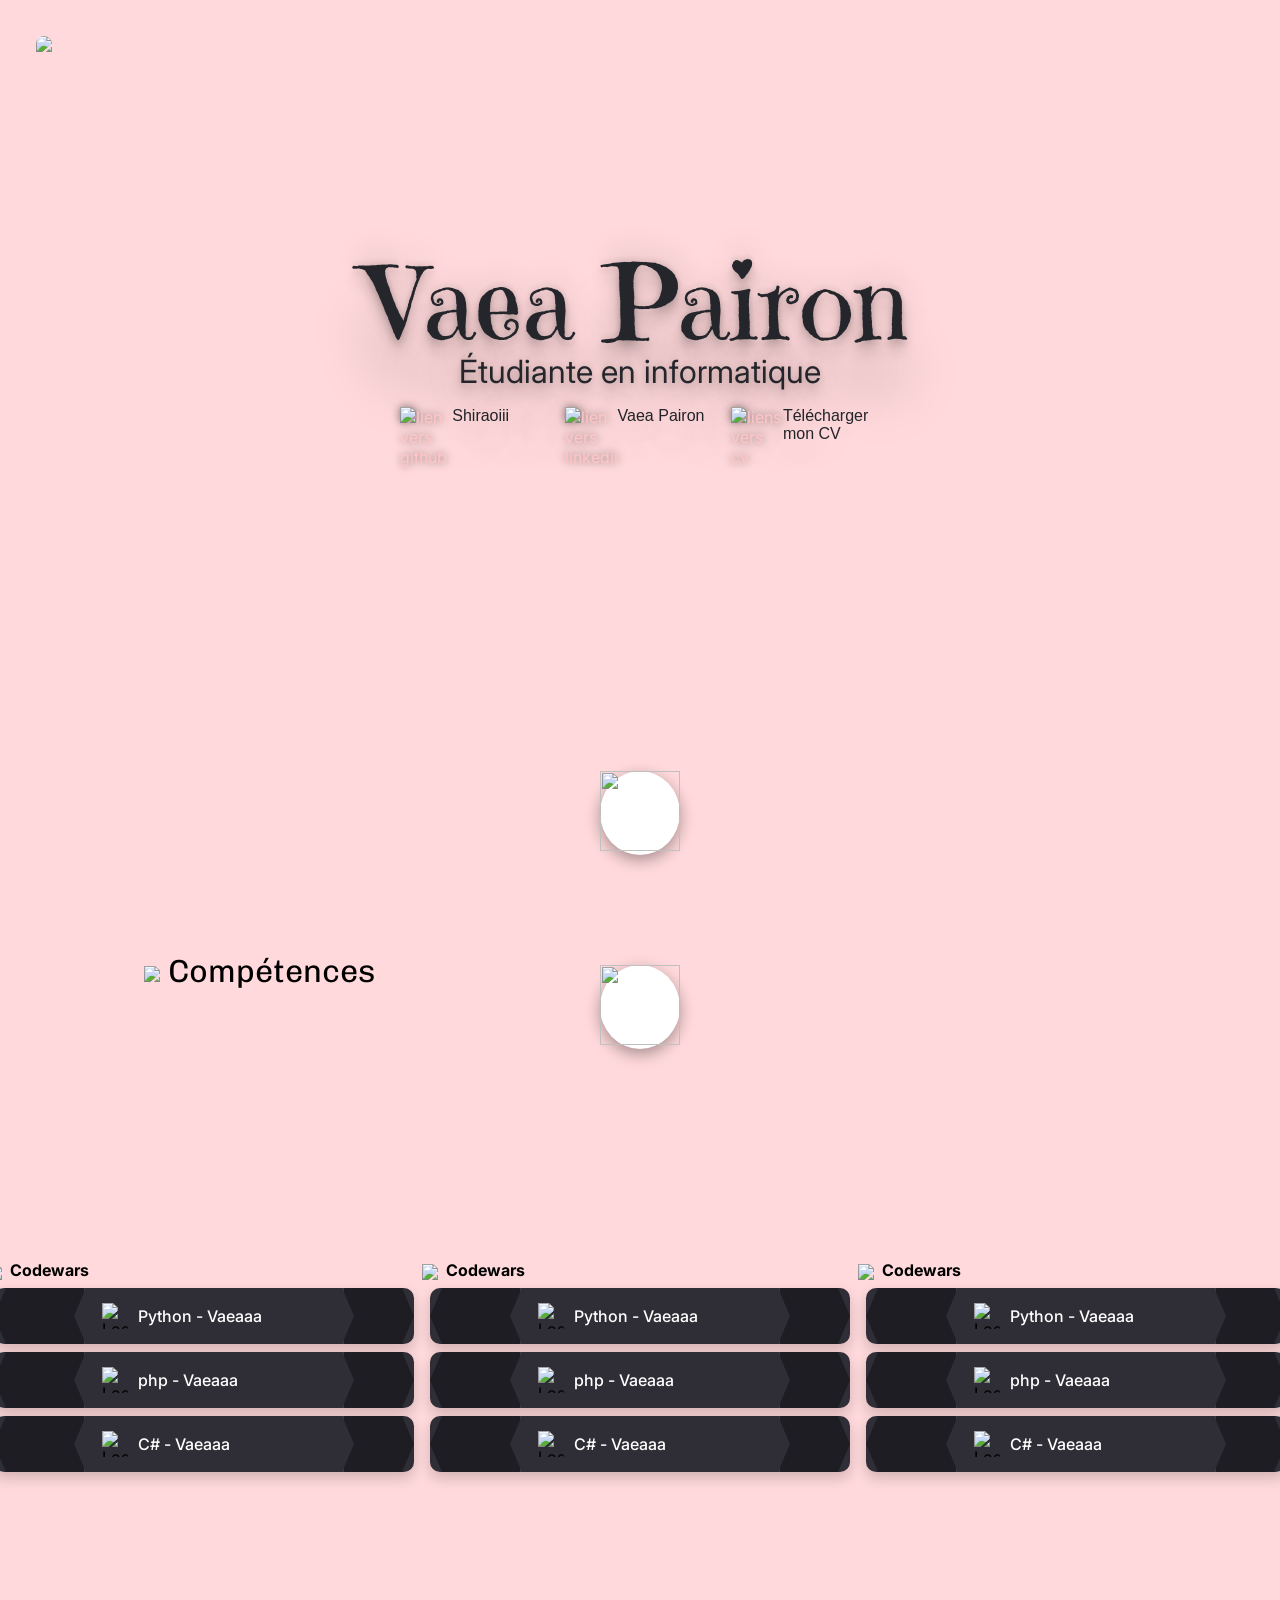
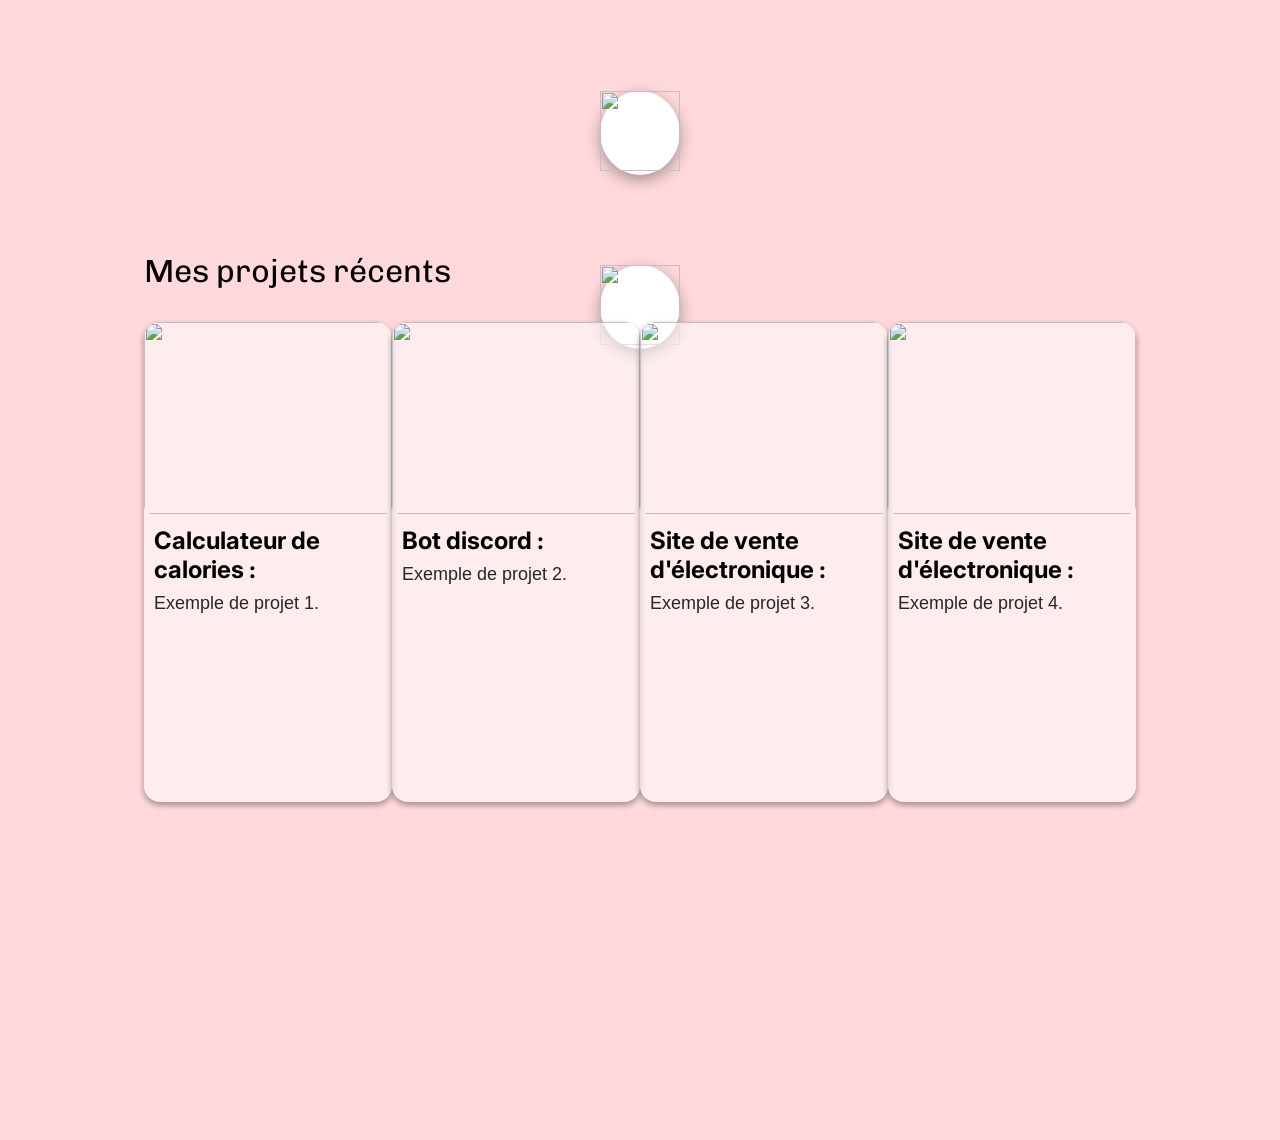
==== index.html @ e1255c36 "Add files via upload" ====
<!DOCTYPE html>
<html lang="en" id="main">
<head>
    <meta charset="UTF-8">
    <meta name="viewport" content="width=device-width, initial-scale=1.0">
    <title>Portfolio Vaiya</title>
    <script src="scripts/portfolioScript.js" defer></script>
    <link rel="stylesheet" href="styles/style.css">
    <link rel="preconnect" href="https://fonts.googleapis.com">
    <link rel="preconnect" href="https://fonts.gstatic.com" crossorigin>
    <link href="https://fonts.googleapis.com/css2?family=Chivo:ital,wght@0,100..900;1,100..900&family=Emilys+Candy&family=Inter:ital,opsz,wght@0,14..32,100..900;1,14..32,100..900&family=Roboto+Condensed:ital,wght@0,100..900;1,100..900&family=Stack+Sans+Notch:wght@200..700&display=swap" rel="stylesheet">
    <link rel="stylesheet" type='text/css' href="https://cdn.jsdelivr.net/gh/devicons/devicon@latest/devicon.min.css" />       
</head>
<body >
<!-- navbar -->
    <div id="mySidenav" class="sidenav">
        <a href="javascript:void(0)" class="closebtn" onclick="closeNav()">&times;</a>
        <a href="#main">Home</a>
        <a href="#skills">Skills</a>
        <a href="#project">Projects</a>
        <a href="#contact">Contact</a>
    </div>
<!-- header -->
    <header  class="flex flex-row " >
        <img class="logoUpLeft center" src="img/svg_icon/home.svg" onClick="openNav()">
    </header>
<div class="main">
<!-- Première partie, Carte de visite -->
    <div class="screen margin">
        <div class="logo-text flex flex-column ">
            <h1 class="text-align-center font shadow">
                Vaea Pairon
            </h1>
            <p class="text-align-center p-logo-font shadow position">
                Étudiante en informatique
            </p>
            <div class="item margin-auto flex flex-row ">
                <a class="img" href="https://github.com/Shiraoiii"><img class="img-link img-shadow" src="img/svg_icon/github-logo.svg" alt="lien vers github" title="Mon Github"><p class="link">Shiraoiii</p></a>
                <a class="img" href="https://www.linkedin.com/in/vaea-pairon-ab2321346/"><img class="img-link img-shadow" src="img/svg_icon/linkedin-logo.svg" alt="lien vers linkedin" title="Mon Linkedin"><p class="link">Vaea Pairon</p></a>
                <a class="img" href="download/portfolio_competences_annexe.pdf" download><img class="img-link img-shadow" src="img/svg_icon/download.svg" alt="liens vers cv" title="Mon CV"><p class="link">Télécharger mon CV</p></a>
            </div>
        </div>
            <a class="button bottom-top-button-position" href=" #skills"><img class="img-button" src="img/svg_icon/chevron-down.svg"></a>
    </div>
<!-- Seconde partie, partie Skills -->
    <div class="screen2 margin-auto flex flex-column" id="skills">
        <!-- Bouton du haut pour scroll vers le haut-->
        <a class="button top-mid-button-position" href=" #main"><img class="img-button" src="img/svg_icon/chevron-up.svg"></a>
        <!--Titre-->
        <h2 class="font mid-title-position"><img class="section-logo"src="img/svg_icon/skill-icon.png">Compétences</h2>
        <!--Div pour mettre en ligne les colonnes de skills-->
        <div class="mid-section-position flex flex-row ">
            <!--Partie colonne codewars-->
            <div class="test">
                <!-- Skills Codewar-->
                <h3 class="font"><img class="section-logo-codewars"src="https://images.icon-icons.com/2389/PNG/512/codewars_logo_icon_145389.png">Codewars</h2>
                <div class="cw-card  flex flex-row">
                    <div class="cw-rank" id="pythonRank"></div>
                        <div class="cw-middle flex flex-row">
                            <img src="https://thumb.wikimedia.org/wikipedia/commons/thumb/c/c3/Python-logo-notext.svg/120px-Python-logo-notext.svg.png?utm_source=fr.wikipedia.org&utm_campaign=index&utm_content=thumbnail" alt="Logo Python" class="cw-logo">
                            <span class="cw-name" id="dataNamePython">Python - Vaeaaa</span>
                        </div>
                    <div class="cw-score" id="pythonScore"></div>
                </div>
                <div class="cw-card flex flex-row">
                    <div class="cw-rank" id="phpRank"></div>
                        <div class="cw-middle flex flex-row">
                            <img src="https://cdn.iconscout.com/icon/free/png-256/free-php-logo-icon-svg-download-png-3030200.png?f=webp" alt="Logo Python" class="cw-logo">
                            <span class="cw-name" id="dataNamePhp">php - Vaeaaa</span>
                        </div>
                    <div class="cw-score" id="phpScore"></div>
                </div>
                <div class="cw-card flex flex-row">
                    <div class="cw-rank" id="csharpRank"></div>
                        <div class="cw-middle flex flex-row">
                            <img src="https://thumb.wikimedia.org/wikipedia/commons/thumb/b/bd/Logo_C_sharp.svg/960px-Logo_C_sharp.svg.png?utm_source=fr.wikipedia.org&utm_campaign=index&utm_content=thumbnail" alt="Logo Python" class="cw-logo">
                            <span class="cw-name" id="dataNameCsharp">C# - Vaeaaa</span>
                        </div>
                    <div class="cw-score" id="phpScore"></div>
                </div>
            </div>
            <!--Partie colonne autre-->
            <div class="test">
                <!-- Skills autre-->
                <h3 class="font"><img class="section-logo-codewars"src="https://images.icon-icons.com/2389/PNG/512/codewars_logo_icon_145389.png">Codewars</h2>
                <div class="cw-card  flex flex-row">
                    <div class="cw-rank" id="pythonRank"></div>
                        <div class="cw-middle flex flex-row">
                            <img src="https://thumb.wikimedia.org/wikipedia/commons/thumb/c/c3/Python-logo-notext.svg/120px-Python-logo-notext.svg.png?utm_source=fr.wikipedia.org&utm_campaign=index&utm_content=thumbnail" alt="Logo Python" class="cw-logo">
                            <span class="cw-name" id="dataNamePython">Python - Vaeaaa</span>
                        </div>
                    <div class="cw-score" id="pythonScore"></div>
                </div>
                <div class="cw-card  flex flex-row">
                    <div class="cw-rank" id="phpRank"></div>
                        <div class="cw-middle flex flex-row">
                            <img src="https://cdn.iconscout.com/icon/free/png-256/free-php-logo-icon-svg-download-png-3030200.png?f=webp" alt="Logo Python" class="cw-logo">
                            <span class="cw-name" id="dataNamePhp">php - Vaeaaa</span>
                        </div>
                    <div class="cw-score" id="phpScore"></div>
                </div>
                <div class="cw-card  flex flex-row">
                    <div class="cw-rank" id="csharpRank"></div>
                        <div class="cw-middle flex flex-row">
                            <img src="https://thumb.wikimedia.org/wikipedia/commons/thumb/b/bd/Logo_C_sharp.svg/960px-Logo_C_sharp.svg.png?utm_source=fr.wikipedia.org&utm_campaign=index&utm_content=thumbnail" alt="Logo Python" class="cw-logo">
                            <span class="cw-name" id="dataNameCsharp">C# - Vaeaaa</span>
                        </div>
                    <div class="cw-score" id="phpScore"></div>
                </div>
            </div>
            <!--3e colonne autre-->
            <div class="test">
                <!-- Skills autre-->
                <h3 class="font"><img class="section-logo-codewars"src="https://images.icon-icons.com/2389/PNG/512/codewars_logo_icon_145389.png">Codewars</h2>
                <div class="cw-card  flex flex-row">
                    <div class="cw-rank" id="pythonRank"></div>
                        <div class="cw-middle flex flex-row">
                            <img src="https://thumb.wikimedia.org/wikipedia/commons/thumb/c/c3/Python-logo-notext.svg/120px-Python-logo-notext.svg.png?utm_source=fr.wikipedia.org&utm_campaign=index&utm_content=thumbnail" alt="Logo Python" class="cw-logo">
                            <span class="cw-name" id="dataNamePython">Python - Vaeaaa</span>
                        </div>
                    <div class="cw-score" id="pythonScore"></div>
                </div>
                <div class="cw-card  flex flex-row">
                    <div class="cw-rank" id="phpRank"></div>
                        <div class="cw-middle flex flex-row">
                            <img src="https://cdn.iconscout.com/icon/free/png-256/free-php-logo-icon-svg-download-png-3030200.png?f=webp" alt="Logo Python" class="cw-logo">
                            <span class="cw-name" id="dataNamePhp">php - Vaeaaa</span>
                        </div>
                    <div class="cw-score" id="phpScore"></div>
                </div>
                <div class="cw-card  flex flex-row">
                    <div class="cw-rank" id="csharpRank"></div>
                        <div class="cw-middle flex flex-row">
                            <img src="https://thumb.wikimedia.org/wikipedia/commons/thumb/b/bd/Logo_C_sharp.svg/960px-Logo_C_sharp.svg.png?utm_source=fr.wikipedia.org&utm_campaign=index&utm_content=thumbnail" alt="Logo Python" class="cw-logo">
                            <span class="cw-name" id="dataNameCsharp">C# - Vaeaaa</span>
                        </div>
                    <div class="cw-score" id="phpScore"></div>
                </div>
            </div>
        </div>
        <!-- Bouton du bas pour scroll vers le bas-->
        <a class="button margin-auto bottom-mid-button-position" href=" #project"><img class="img-button" src="img/svg_icon/chevron-down.svg"></a>
    </div>
<!-- Troisième partie, partie Projet -->
    <div class="screen3 margin-auto flex flex-column" id="project">
        <a class="button top-bottom-button-position" href="#skills"><img class="img-button" src="img/svg_icon/chevron-up.svg"></a>
        <h2 class="font">Mes projets récents</h2>
        <div class="article-panel flex flex-row test">
            <!-- Projet 1-->
            <article class="article-left flex flex-column">
                <img class="img-article" src="img/projet_2.jpeg">
                <div class="article-titre article-titre-padding">Calculateur de calories :</div>
                <p class="p-padding">Exemple de projet 1.</p>
                <i class="devicon-csharp-plain logo-language"></i>
            </article>
            <!-- Projet 2-->
            <article class="article-middle flex flex-column">
                <img class="img-article" src="img/projet_2.jpeg">
                <div class="article-titre article-titre-padding">Bot discord :</div>
                <p class="p-padding">Exemple de projet 2.</p>
                <i class="devicon-csharp-plain logo-language"></i>
            </article>
            <!-- Projet 3-->
            <article class="article-middle2 flex flex-column">
                <img class="img-article" src="img/projet_2.jpeg">
                <div class="article-titre article-titre-padding">Site de vente d'électronique :</div>
                <p class="p-padding">Exemple de projet 3.</p>
                <i class="devicon-php-plain logo-language-php"></i>
                <i class="devicon-azuresqldatabase-plain logo-language-sql"></i>
            </article>
            <!-- Projet 4-->
            <article class="article-right flex flex-column">
                <img class="img-article" src="img/projet_2.jpeg">
                <div class="article-titre article-titre-padding">Site de vente d'électronique :</div>
                <p class="p-padding">Exemple de projet 4.</p>
                <i class="devicon-php-plain logo-language-php"></i>
                <i class="devicon-azuresqldatabase-plain logo-language-sql"></i>
            </article>
        </div>
    </div>
<!-- Pied de page -->
<footer id="contact">
    <a href=''></a>
</footer>
</div>
</body>
</html>
---- styles/style.css ----
*{
    padding: 0;
    margin: 0;
    text-decoration: none;
    font-size: 1rem;
    font-family: "Inter", sans-serif;
}
html{
    scroll-behavior: smooth;
}
body{
    background-color: #ffd9db;
}
.screen{
    height: 100vh;
    width: 80%;
    display: flex;
    flex-direction: column;
    align-items: center;
/*   background-color: greenyellow;*/ 
}
.screen2{
    height: 100vh;
    width: 80%;
    display: flex;
    /*background-color:aqua;*/ 
    position: relative;
}
.screen3{
    height: 100vh;
    width: 80%;
    display: flex;
    /*background-color:red;*/ 
    position: relative;
}
header{
    background-color: ;
    height: 3.5vh;
    margin: 1em;
    position: fixed;
}
header.margin{
    margin: 2vw;
    margin-top: 3vh;
    margin-bottom: 1vh;
}
.logo-text{
    background-color:;
    margin:auto;
    margin-top: 22%;
}
.project-panel{
    display: flex;
}
article{
    margin:auto;
    width: 20em;
    height: 30em;
    background-color: rgba(255,255,255,0.55);
    border-radius: 1em;
    box-shadow: rgba(0, 0, 0, 0.16) 0px 3px 6px, rgba(0, 0, 0, 0.23) 0px 3px 6px;
}
.article-left{
    position: relative;
}
.article-middle{
        position: relative;
}
.article-middle2{
        position: relative;
}
.article-right{
        position: relative;
}
.article-titre{
    font-size: 1.5em;
    font-weight: 700;
}
.article-titre-padding{
    padding-top: 0.5em;
    padding-left: 4%;
}
.article-panel{

    background-color: ;
}
.logo{
    max-width: 35em;
    max-height: auto;
}
h1{
    color:#24262B;
}
h1.font{
    font-family: "Emilys Candy", serif;
    font-weight: 400;
    font-style: normal;
    font-size: 6.5em;
}
h2{
    margin-top: 1em;
    margin-bottom: 1em;
    padding-bottom: 0;
}
h2.font {
  font-family: "Chivo", sans-serif;
  font-optical-sizing: auto;
  font-weight: 400;
  font-style: normal;
  font-size: xx-large;
}
.section-logo{
    width:2.5em;
    vertical-align: middle;
    margin-right: 0.5em;
}
.section-logo-codewars{
    width:1em;
    vertical-align: middle;
    margin-right: 0.5em;
}
p{
    font-family: "Overlock", sans-serif;
    font-weight: 400;
    color:#24262B;
    font-size: large;
    font-weight: 400;
}
.p-padding{
    padding-top: 0.5em;
    padding-left: 4%;
    padding-right: 4%;
    padding-bottom: 0.5em;
}
.p-logo-font{
    font-size: 2em;
    font-family: "Inter", sans-serif;
    font-optical-sizing: auto;
    font-weight: 400;
    font-style: normal;
}
.position{
    position: relative;
    top: -0.5em;
}
.text-align-center{
    text-align: center;
}
.margin-auto{
    margin:auto;
}
a{
    text-decoration: none;
    color: #ffc5c7;
}
a.button{
    width: fit-content;
    background-color: #ffffff;
    border-radius: 50%;
    box-shadow: rgba(0, 0, 0, 0.35) 0px 5px 15px;
}
.button-margin{
    margin-top: 0%;
    margin-bottom: 4em;
}
.bottom-top-button-position{
    position: absolute;
    bottom: 5%;
    align-self:center;
}
.bottom-mid-button-position{
    position: absolute;
    bottom: 5%;
    align-self:center;
}
.mid-title-position{
    position: absolute;
}
.mid-section-position{
    position: absolute;
    left: 50%;
    top:50%;
    transform: translate(-50%,-50%);
}
.top-mid-button-position{
    position: absolute;
    top: 5%;
    align-self:center;
}
.top-bottom-button-position{
    position: absolute;
    top: 5%;
    align-self:center;
}
.item{
    width: 30em;
    height: 10em;
    gap: 1em;
}
.img{
    width: 100%;
    height: 100%;
}
.img-link{
    width: 35%;
    height: auto;
    float: left;
}
.link{
    font-size: 1em;
}
.img-article{
    width: 100%;
    height: 12em;
    align-self: center;
    border-top-left-radius: 1em;
    border-top-right-radius: 1em;
    border-bottom-left-radius: 0.5em;
    border-bottom-right-radius: 0.5em;
}
.img-button{
    width: 5em;
    height: 5em;
}
footer{
    background-color: #FFF7F9;
    flex: 1 1;
}
.margin{
    margin-left:10%;
    margin-right: 10%;
}
.logoUpLeft{
    height: 2em;
    width: auto;
    border-radius: 5em;
}
/* tools */
.flex{
    display: flex;
}
.flex-column{
    flex-direction: column;
}
.flex-row{
    flex-direction: row;
}
.center{
    vertical-align: middle;
}
/*
.test{
    background-color: greenyellow;
}
*/
/* shadows */
.shadow{
    text-shadow: rgba(0, 0, 0, 0.25) 0px 54px 55px, rgba(0, 0, 0, 0.12) 0px -12px 30px, rgba(0, 0, 0, 0.12) 0px 4px 6px, rgba(0, 0, 0, 0.17) 0px 12px 13px, rgba(0, 0, 0, 0.09) 0px -3px 5px;
}
.img-shadow{
    filter: drop-shadow(0px 0px 4px rgba(0, 0, 0, 0.50));
}

/* Logo on cards project */
i{
    position: absolute;
    font-size: 3em;
    color: #24262B;
}
.logo-language{
    right: 1%;    
    bottom: 1%;
}
.logo-language-php{
    right: 2%;    
    bottom: 0%;
}
.logo-language-sql{
    right: 20%;    
    bottom: 1%;
}

/* Nav bar*/
    /* The side navigation menu */
        .sidenav {
        height: 100%; /* 100% Full-height */
        width: 0; /* 0 width - change this with JavaScript */
        position: fixed; /* Stay in place */
        z-index: 1; /* Stay on top */
        top: 0; /* Stay at the top */
        left: 0;
        background-color: #24262B; /* Black*/
        overflow-x: hidden; /* Disable horizontal scroll */
        padding-top: 60px; /* Place content 60px from the top */
        transition: 0.5s; /* 0.5 second transition effect to slide in the sidenav */
        }
    /* The navigation menu links */
    .sidenav a {
        padding: 8px 8px 8px 32px;
        font-family: "Inter", sans-serif;
        font-size: 25px;
        color: #818181;
        display: block;
        transition: 0.3s;
        }
    /* When you mouse over the navigation links, change their color */
        .sidenav a:hover {
        color: #ffd9db;
    }
    /* Position and style the close button (top right corner) */
        .sidenav .closebtn {
        position: absolute;
        top: 0;
        font-size: 36px;
        margin-left: 3.4em;
    }

    /* Style page content - use this if you want to push the page content to the right when you open the side navigation */
        #main {
        transition: margin-left .5s;
        padding: 20px;
    }

    /* On smaller screens, where height is less than 450px, change the style of the sidenav (less padding and a smaller font size) */
        @media screen and (max-height: 450px) {
        .sidenav {padding-top: 15px;}
        .sidenav a {font-size: 18px;}
    }

    /*Partie skills Codewars*/
.cw-card {
  display: flex;
  align-items: center;

  width: 420px;
  height: 56px;

  background: #2f2d35;
  border-radius: 10px;
  overflow: hidden;

  margin: 0.5em;
  
  box-shadow: 0 6px 14px rgba(0, 0, 0, 0.18);
}

/* bloc gauche */
.cw-rank {
  display: flex;
  align-items: center;
  justify-content: center;

  min-width: 90px;
  height: 100%;

  color: white;
  font-weight: bold;
  font-size: 15px;

  background: #1f1d24;
  border-right: 2px solid #3a3a42;

  clip-path: polygon(12px 0, 100% 0, calc(100% - 12px) 50%, 100% 100%, 12px 100%, 0 50%);
}

/* bloc central */
.cw-middle {
  display: flex;
  align-items: center;
  gap: 10px;

  flex: 1;
  padding: 0 16px;
}

.cw-logo {
  width: 26px;
  height: 26px;
  object-fit: contain;
}

.cw-name {
  color: white;
  font-size: 16px;
  font-weight: 500;
}

/* bloc droit */
.cw-score {
  display: flex;
  align-items: center;
  justify-content: center;

  min-width: 70px;
  height: 100%;

  color: #dcb4c4;
  font-size: 18px;
  font-weight: bold;

  background: #1f1d24;
  border-left: 2px solid #3a3a42;

  clip-path: polygon(0 0, calc(100% - 12px) 0, 100% 50%, calc(100% - 12px) 100%, 0 100%, 12px 50%);
}
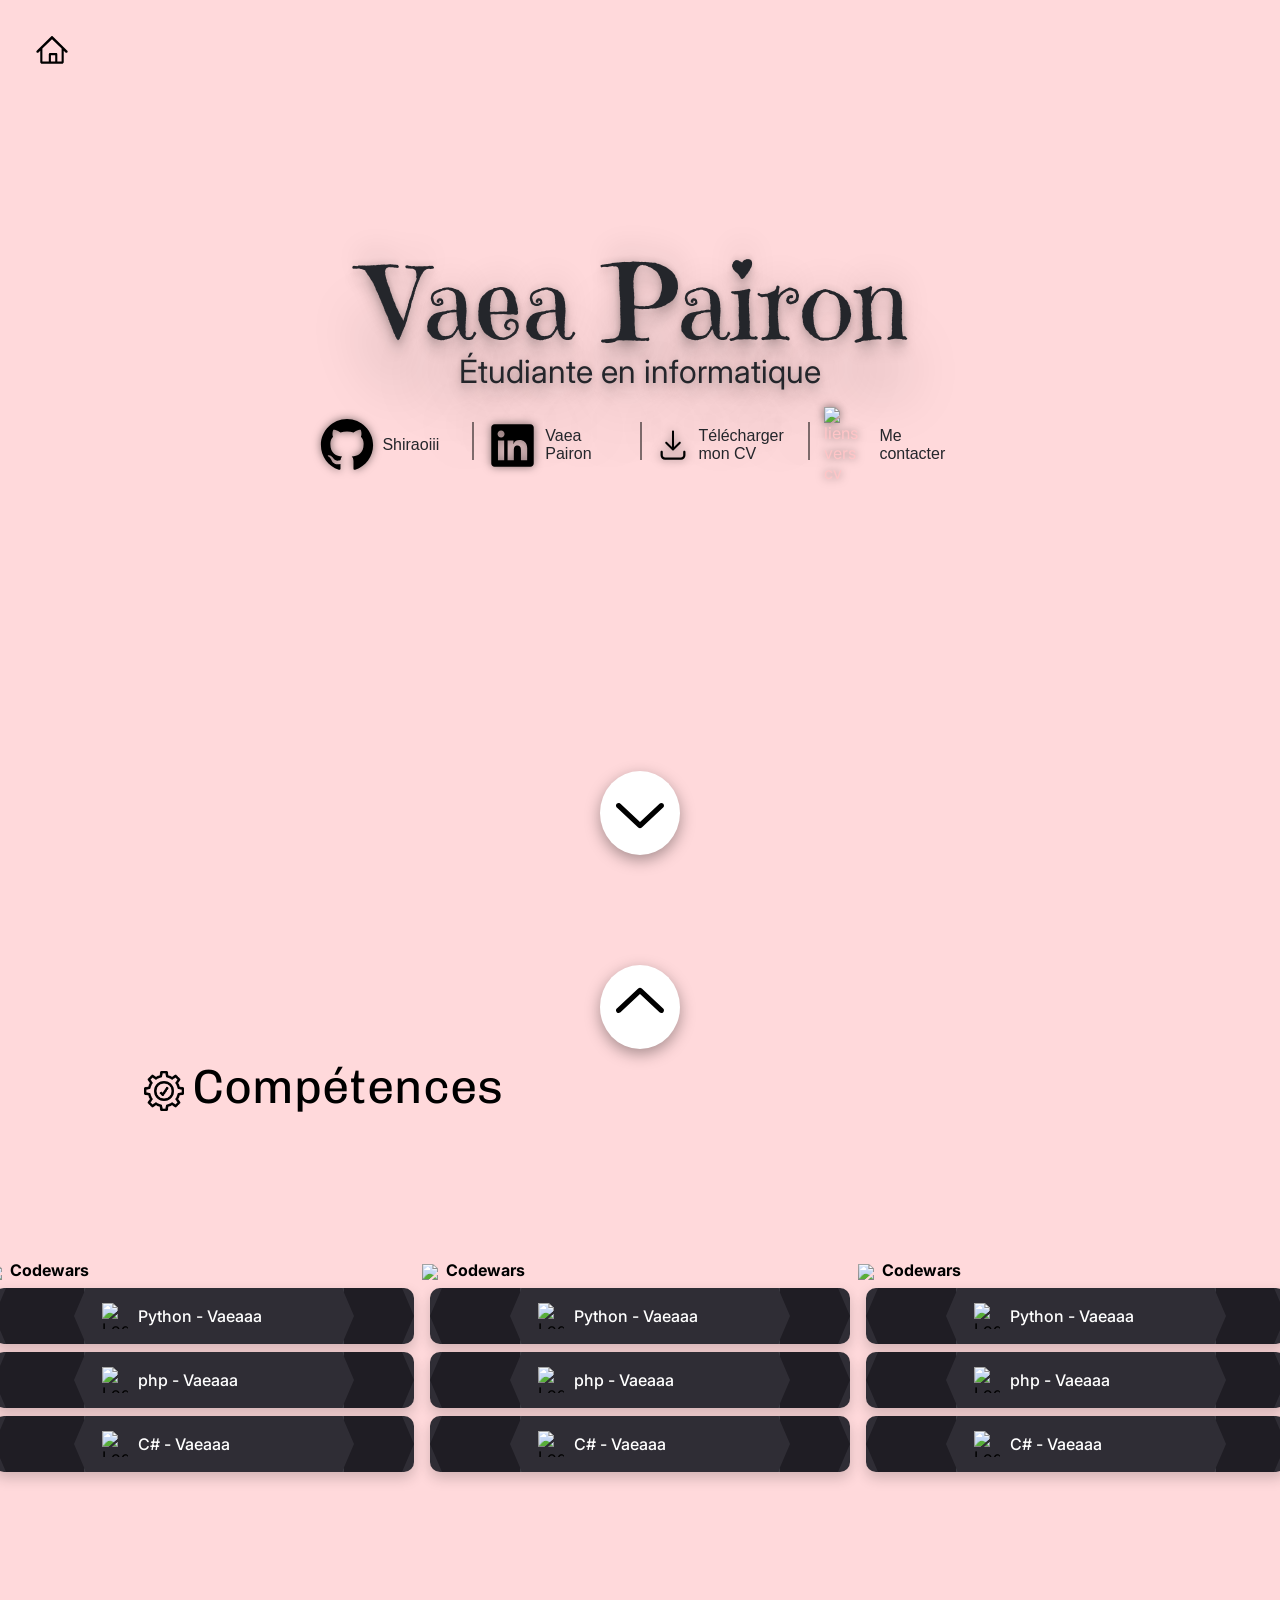
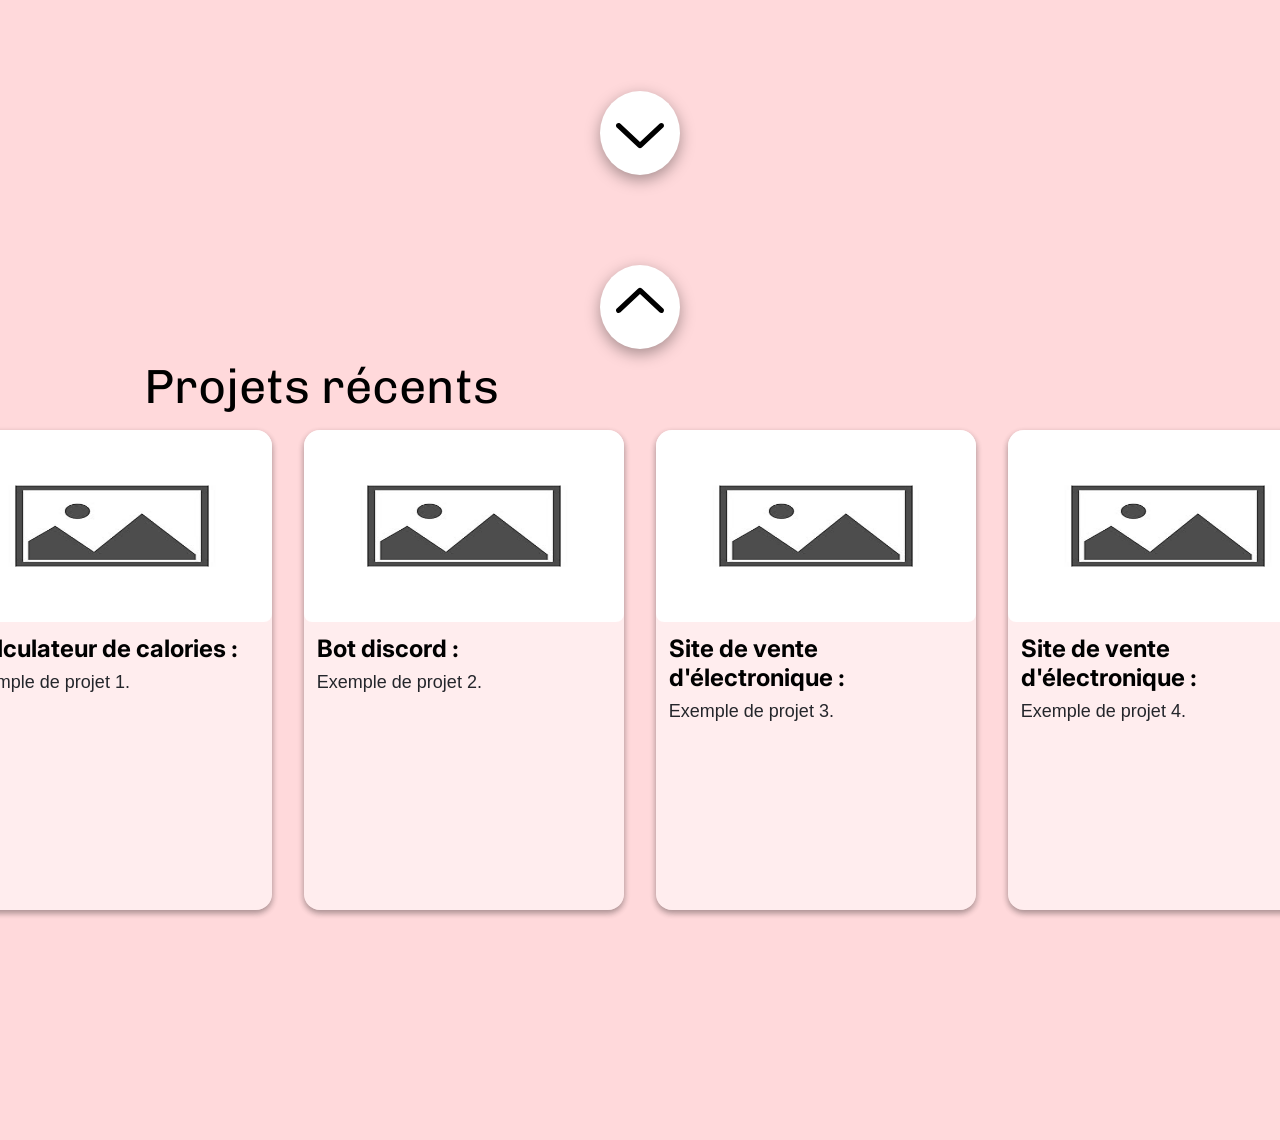
==== commit ff34d26e: "Add files via upload" ====
--- a/index.html
+++ b/index.html
@@ -28,16 +28,17 @@
 <!-- Première partie, Carte de visite -->
     <div class="screen margin">
         <div class="logo-text flex flex-column ">
-            <h1 class="text-align-center font shadow">
+            <h1 class="align-self-center font shadow">
                 Vaea Pairon
             </h1>
-            <p class="text-align-center p-logo-font shadow position">
+            <p class="align-self-center p-logo-font shadow position">
                 Étudiante en informatique
             </p>
-            <div class="item margin-auto flex flex-row ">
-                <a class="img" href="https://github.com/Shiraoiii"><img class="img-link img-shadow" src="img/svg_icon/github-logo.svg" alt="lien vers github" title="Mon Github"><p class="link">Shiraoiii</p></a>
-                <a class="img" href="https://www.linkedin.com/in/vaea-pairon-ab2321346/"><img class="img-link img-shadow" src="img/svg_icon/linkedin-logo.svg" alt="lien vers linkedin" title="Mon Linkedin"><p class="link">Vaea Pairon</p></a>
-                <a class="img" href="download/portfolio_competences_annexe.pdf" download><img class="img-link img-shadow" src="img/svg_icon/download.svg" alt="liens vers cv" title="Mon CV"><p class="link">Télécharger mon CV</p></a>
+            <div class="item flex flex-row align-self-center">
+                <a class="img social" href="https://github.com/Shiraoiii"><img class="img-link img-shadow" src="img/svg_icon/github-logo.svg" alt="lien vers github" title="Mon Github"><p class="link">Shiraoiii</p></a>
+                <a class="img social" href="https://www.linkedin.com/in/vaea-pairon-ab2321346/"><img class="img-link img-shadow" src="img/svg_icon/linkedin-logo.svg" alt="lien vers linkedin" title="Mon Linkedin"><p class="link">Vaea Pairon</p></a>
+                <a class="img social" href="download/portfolio_competences_annexe.pdf" download><img class="img-link img-shadow" src="img/svg_icon/download.svg" alt="liens vers cv" title="Mon CV"><p class="link">Télécharger mon CV</p></a>
+                <a class="img social" href="mailto:vaea.pairon@gmail.com" post><img class="img-link img-shadow" src="img/svg_icon/envelope-closed.svg" alt="liens vers cv" title="Mon CV"><p class="link">Me contacter</p></a>
             </div>
         </div>
             <a class="button bottom-top-button-position" href=" #skills"><img class="img-button" src="img/svg_icon/chevron-down.svg"></a>
@@ -47,7 +48,7 @@
         <!-- Bouton du haut pour scroll vers le haut-->
         <a class="button top-mid-button-position" href=" #main"><img class="img-button" src="img/svg_icon/chevron-up.svg"></a>
         <!--Titre-->
-        <h2 class="font mid-title-position"><img class="section-logo"src="img/svg_icon/skill-icon.png">Compétences</h2>
+        <h2 class="font screen-title"><img class="section-logo"src="img/svg_icon/skill-icon.png">Compétences</h2>
         <!--Div pour mettre en ligne les colonnes de skills-->
         <div class="mid-section-position flex flex-row ">
             <!--Partie colonne codewars-->
@@ -144,8 +145,8 @@
 <!-- Troisième partie, partie Projet -->
     <div class="screen3 margin-auto flex flex-column" id="project">
         <a class="button top-bottom-button-position" href="#skills"><img class="img-button" src="img/svg_icon/chevron-up.svg"></a>
-        <h2 class="font">Mes projets récents</h2>
-        <div class="article-panel flex flex-row test">
+        <h2 class="font screen-title">Projets récents</h2>
+        <div class="mid-section-position article-panel flex flex-row test">
             <!-- Projet 1-->
             <article class="article-left flex flex-column">
                 <img class="img-article" src="img/projet_2.jpeg">
--- a/styles/style.css
+++ b/styles/style.css
@@ -81,8 +81,7 @@
     padding-left: 4%;
 }
 .article-panel{
-
-    background-color: ;
+    gap: 2em;
 }
 .logo{
     max-width: 35em;
@@ -107,7 +106,7 @@
   font-optical-sizing: auto;
   font-weight: 400;
   font-style: normal;
-  font-size: xx-large;
+  font-size: 3em;
 }
 .section-logo{
     width:2.5em;
@@ -143,12 +142,7 @@
     position: relative;
     top: -0.5em;
 }
-.text-align-center{
-    text-align: center;
-}
-.margin-auto{
-    margin:auto;
-}
+
 a{
     text-decoration: none;
     color: #ffc5c7;
@@ -173,15 +167,17 @@
     bottom: 5%;
     align-self:center;
 }
-.mid-title-position{
-    position: absolute;
-}
 .mid-section-position{
     position: absolute;
     left: 50%;
     top:50%;
     transform: translate(-50%,-50%);
 }
+.screen-title{
+    position: absolute;
+    
+    top: 10%;
+}
 .top-mid-button-position{
     position: absolute;
     top: 5%;
@@ -193,16 +189,38 @@
     align-self:center;
 }
 .item{
-    width: 30em;
-    height: 10em;
+    width: 40em;
     gap: 1em;
+}
+/* Partie bordure entre les liens*/
+.social {
+    position: relative;
+    display: flex;
+    gap: 8px;
+    /*Aligne le texte au milieu des logos des liens socials*/
+    align-items: center;
+}
+.social + .social {
+    padding-left: 1em;
+}
+.social + .social::before {
+    content: "";
+    position: absolute;
+
+    left: 0;
+    top: 20%;
+
+    width: 0.1em;
+    height: 50%;
+
+    background-color: rgba(0, 0, 0, 0.5);
 }
 .img{
     width: 100%;
     height: 100%;
 }
 .img-link{
-    width: 35%;
+    width: 40%;
     height: auto;
     float: left;
 }
@@ -402,4 +420,15 @@
   border-left: 2px solid #3a3a42;
 
   clip-path: polygon(0 0, calc(100% - 12px) 0, 100% 50%, calc(100% - 12px) 100%, 0 100%, 12px 50%);
+}
+
+/* Tools */
+.align-self-center{
+    align-self: center;
+}
+.text-align-center{
+    text-align: center;
+}
+.margin-auto{
+    margin:auto;
 }
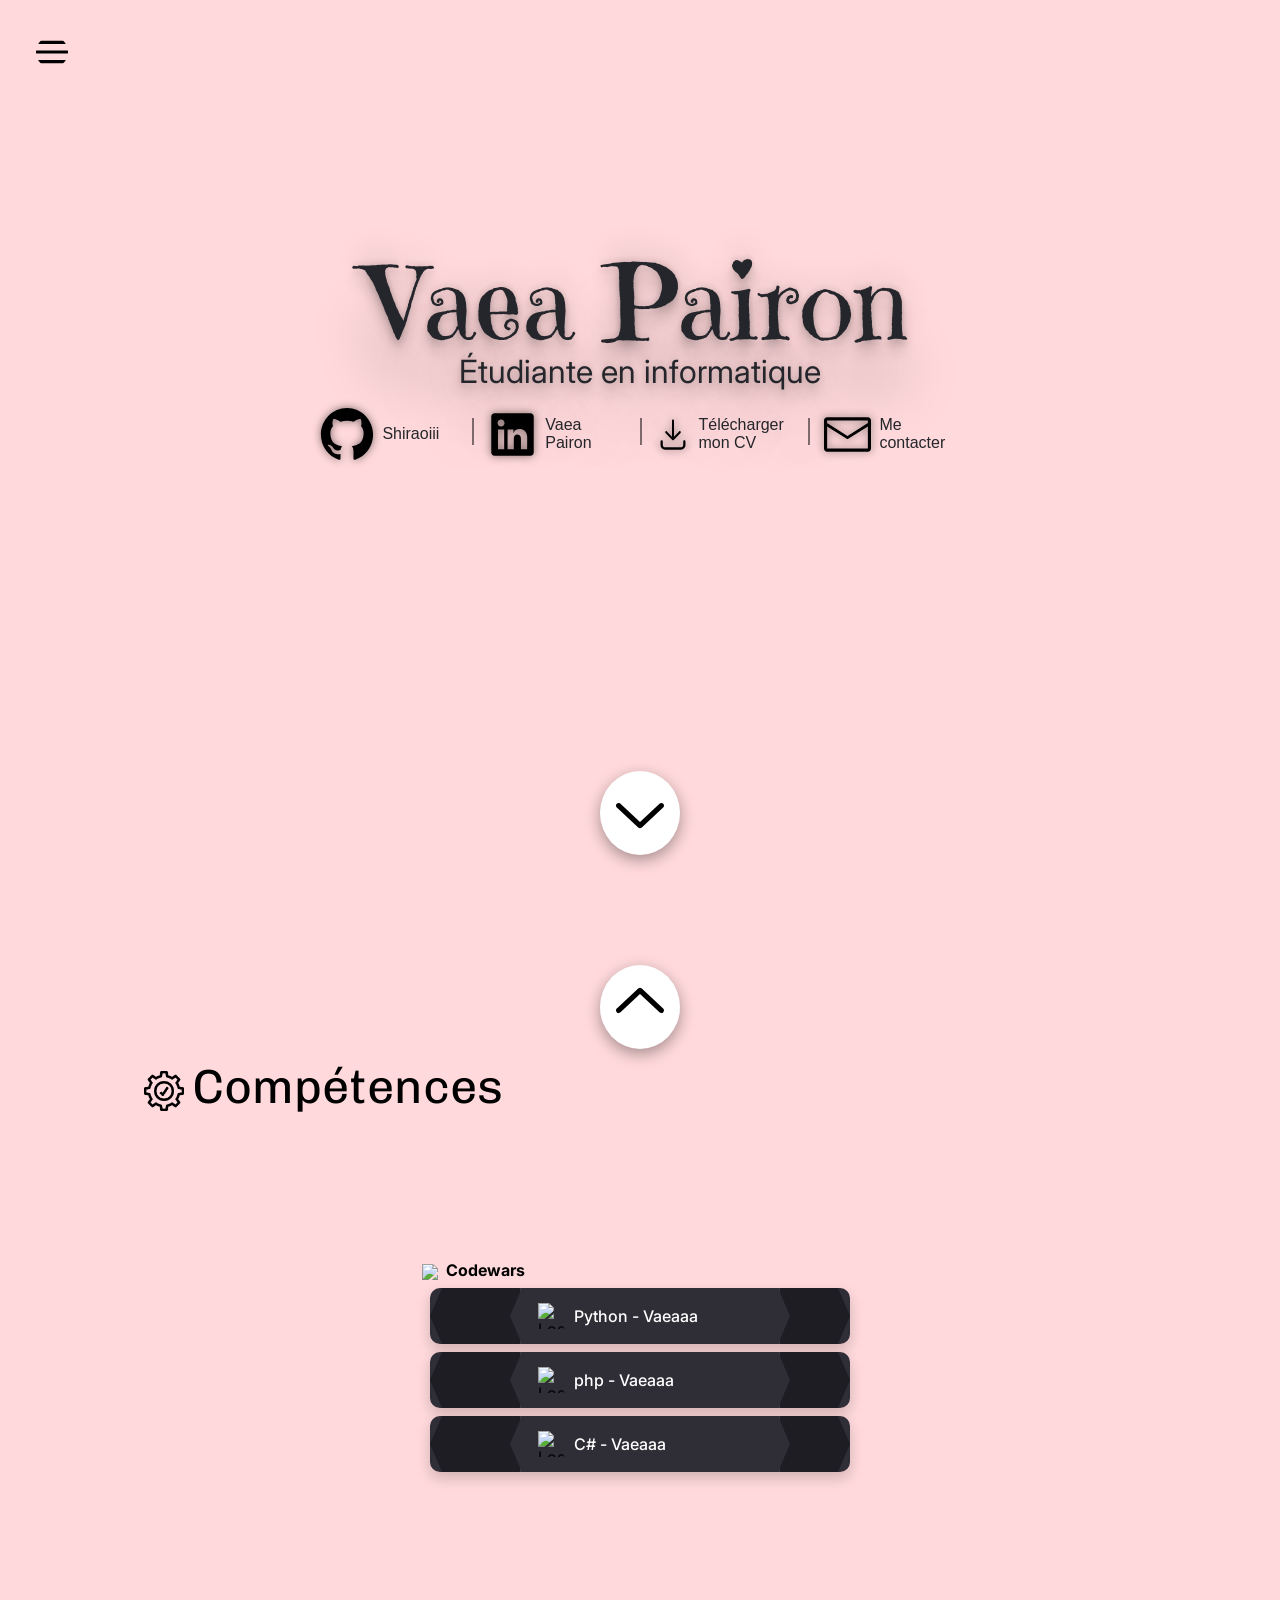
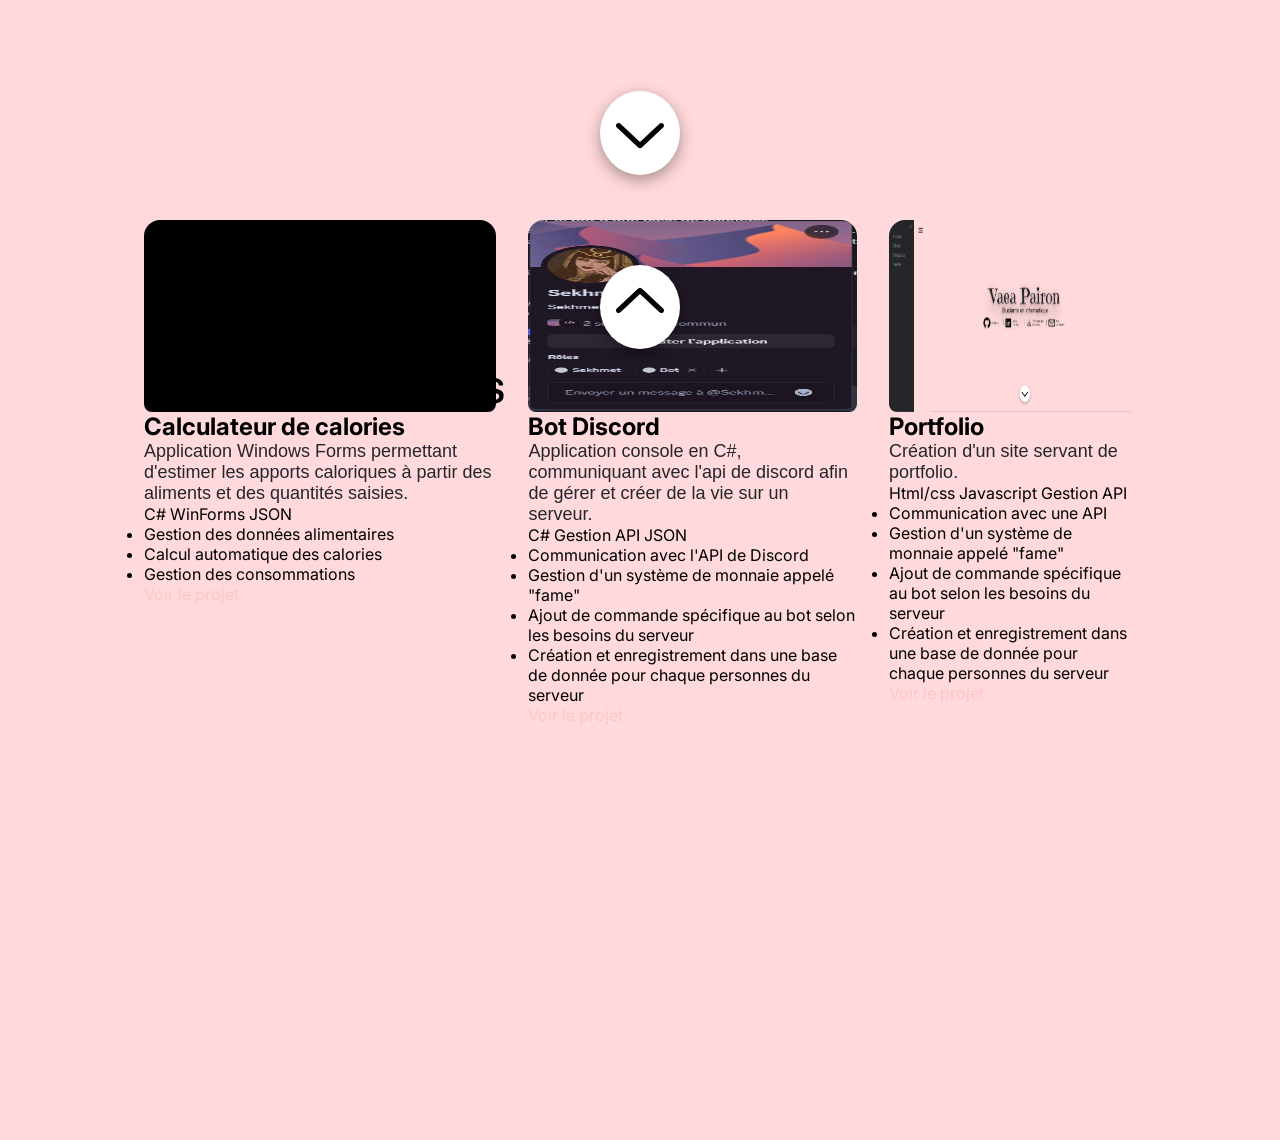
==== commit 9cfbe1bb: "Add files via upload" ====
--- a/index.html
+++ b/index.html
@@ -18,11 +18,11 @@
         <a href="#main">Home</a>
         <a href="#skills">Skills</a>
         <a href="#project">Projects</a>
-        <a href="#contact">Contact</a>
+        <a href="#veille">Veille</a>
     </div>
 <!-- header -->
     <header  class="flex flex-row " >
-        <img class="logoUpLeft center" src="img/svg_icon/home.svg" onClick="openNav()">
+        <img class="logoUpLeft center" src="img/svg_icon/nav.svg" onClick="openNav()">
     </header>
 <div class="main">
 <!-- Première partie, Carte de visite -->
@@ -80,64 +80,6 @@
                     <div class="cw-score" id="phpScore"></div>
                 </div>
             </div>
-            <!--Partie colonne autre-->
-            <div class="test">
-                <!-- Skills autre-->
-                <h3 class="font"><img class="section-logo-codewars"src="https://images.icon-icons.com/2389/PNG/512/codewars_logo_icon_145389.png">Codewars</h2>
-                <div class="cw-card  flex flex-row">
-                    <div class="cw-rank" id="pythonRank"></div>
-                        <div class="cw-middle flex flex-row">
-                            <img src="https://thumb.wikimedia.org/wikipedia/commons/thumb/c/c3/Python-logo-notext.svg/120px-Python-logo-notext.svg.png?utm_source=fr.wikipedia.org&utm_campaign=index&utm_content=thumbnail" alt="Logo Python" class="cw-logo">
-                            <span class="cw-name" id="dataNamePython">Python - Vaeaaa</span>
-                        </div>
-                    <div class="cw-score" id="pythonScore"></div>
-                </div>
-                <div class="cw-card  flex flex-row">
-                    <div class="cw-rank" id="phpRank"></div>
-                        <div class="cw-middle flex flex-row">
-                            <img src="https://cdn.iconscout.com/icon/free/png-256/free-php-logo-icon-svg-download-png-3030200.png?f=webp" alt="Logo Python" class="cw-logo">
-                            <span class="cw-name" id="dataNamePhp">php - Vaeaaa</span>
-                        </div>
-                    <div class="cw-score" id="phpScore"></div>
-                </div>
-                <div class="cw-card  flex flex-row">
-                    <div class="cw-rank" id="csharpRank"></div>
-                        <div class="cw-middle flex flex-row">
-                            <img src="https://thumb.wikimedia.org/wikipedia/commons/thumb/b/bd/Logo_C_sharp.svg/960px-Logo_C_sharp.svg.png?utm_source=fr.wikipedia.org&utm_campaign=index&utm_content=thumbnail" alt="Logo Python" class="cw-logo">
-                            <span class="cw-name" id="dataNameCsharp">C# - Vaeaaa</span>
-                        </div>
-                    <div class="cw-score" id="phpScore"></div>
-                </div>
-            </div>
-            <!--3e colonne autre-->
-            <div class="test">
-                <!-- Skills autre-->
-                <h3 class="font"><img class="section-logo-codewars"src="https://images.icon-icons.com/2389/PNG/512/codewars_logo_icon_145389.png">Codewars</h2>
-                <div class="cw-card  flex flex-row">
-                    <div class="cw-rank" id="pythonRank"></div>
-                        <div class="cw-middle flex flex-row">
-                            <img src="https://thumb.wikimedia.org/wikipedia/commons/thumb/c/c3/Python-logo-notext.svg/120px-Python-logo-notext.svg.png?utm_source=fr.wikipedia.org&utm_campaign=index&utm_content=thumbnail" alt="Logo Python" class="cw-logo">
-                            <span class="cw-name" id="dataNamePython">Python - Vaeaaa</span>
-                        </div>
-                    <div class="cw-score" id="pythonScore"></div>
-                </div>
-                <div class="cw-card  flex flex-row">
-                    <div class="cw-rank" id="phpRank"></div>
-                        <div class="cw-middle flex flex-row">
-                            <img src="https://cdn.iconscout.com/icon/free/png-256/free-php-logo-icon-svg-download-png-3030200.png?f=webp" alt="Logo Python" class="cw-logo">
-                            <span class="cw-name" id="dataNamePhp">php - Vaeaaa</span>
-                        </div>
-                    <div class="cw-score" id="phpScore"></div>
-                </div>
-                <div class="cw-card  flex flex-row">
-                    <div class="cw-rank" id="csharpRank"></div>
-                        <div class="cw-middle flex flex-row">
-                            <img src="https://thumb.wikimedia.org/wikipedia/commons/thumb/b/bd/Logo_C_sharp.svg/960px-Logo_C_sharp.svg.png?utm_source=fr.wikipedia.org&utm_campaign=index&utm_content=thumbnail" alt="Logo Python" class="cw-logo">
-                            <span class="cw-name" id="dataNameCsharp">C# - Vaeaaa</span>
-                        </div>
-                    <div class="cw-score" id="phpScore"></div>
-                </div>
-            </div>
         </div>
         <!-- Bouton du bas pour scroll vers le bas-->
         <a class="button margin-auto bottom-mid-button-position" href=" #project"><img class="img-button" src="img/svg_icon/chevron-down.svg"></a>
@@ -145,42 +87,105 @@
 <!-- Troisième partie, partie Projet -->
     <div class="screen3 margin-auto flex flex-column" id="project">
         <a class="button top-bottom-button-position" href="#skills"><img class="img-button" src="img/svg_icon/chevron-up.svg"></a>
-        <h2 class="font screen-title">Projets récents</h2>
-        <div class="mid-section-position article-panel flex flex-row test">
+        <h2 class="font screen-title">Projets réalisés</h2>
+        <div class="mid-section-position-3 article-panel flex flex-row test gap">
             <!-- Projet 1-->
-            <article class="article-left flex flex-column">
-                <img class="img-article" src="img/projet_2.jpeg">
-                <div class="article-titre article-titre-padding">Calculateur de calories :</div>
-                <p class="p-padding">Exemple de projet 1.</p>
-                <i class="devicon-csharp-plain logo-language"></i>
-            </article>
+            <div class="project flex flex-column">
+                <img class="img-article" src="img/projet_1.png">
+
+                <div class="project-content">
+                    <div class="article-titre">Calculateur de calories</div>
+
+                    <p class="project-description">
+                        Application Windows Forms permettant d'estimer les apports caloriques
+                        à partir des aliments et des quantités saisies.
+                    </p>
+
+                    <div class="project-tags">
+                        <span>C#</span>
+                        <span>WinForms</span>
+                        <span>JSON</span>
+                    </div>
+
+                    <ul class="project-features">
+                        <li>Gestion des données alimentaires</li>
+                        <li>Calcul automatique des calories</li>
+                        <li>Gestion des consommations</li>
+                    </ul>
+
+                    <div class="project-footer">
+                        <i class="devicon-csharp-plain logo-language"></i>
+
+                        <a href="#">Voir le projet</a>
+                    </div>
+                </div>
+            </div>
             <!-- Projet 2-->
-            <article class="article-middle flex flex-column">
-                <img class="img-article" src="img/projet_2.jpeg">
-                <div class="article-titre article-titre-padding">Bot discord :</div>
-                <p class="p-padding">Exemple de projet 2.</p>
-                <i class="devicon-csharp-plain logo-language"></i>
-            </article>
+            <div class="project flex flex-column">
+                <img class="img-article" src="img/projet2.JPG">
+
+                <div class="project-content">
+                    <div class="article-titre">Bot Discord</div>
+
+                    <p class="project-description">
+                        Application console en C#, communiquant avec l'api de discord afin de gérer et créer de la vie sur un serveur.
+                    </p>
+
+                    <div class="project-tags">
+                        <span>C#</span>
+                        <span>Gestion API</span>
+                        <span>JSON</span>
+                    </div>
+
+                    <ul class="project-features">
+                        <li>Communication avec l'API de Discord</li>
+                        <li>Gestion d'un système de monnaie appelé "fame"</li>
+                        <li>Ajout de commande spécifique au bot selon les besoins du serveur</li>
+                        <li>Création et enregistrement dans une base de donnée pour chaque personnes du serveur</li>
+                    </ul>
+
+                    <div class="project-footer">
+                        <i class="devicon-csharp-plain logo-language"></i>
+
+                        <a href="#">Voir le projet</a>
+                    </div>
+                </div>
+            </div>
             <!-- Projet 3-->
-            <article class="article-middle2 flex flex-column">
-                <img class="img-article" src="img/projet_2.jpeg">
-                <div class="article-titre article-titre-padding">Site de vente d'électronique :</div>
-                <p class="p-padding">Exemple de projet 3.</p>
-                <i class="devicon-php-plain logo-language-php"></i>
-                <i class="devicon-azuresqldatabase-plain logo-language-sql"></i>
-            </article>
-            <!-- Projet 4-->
-            <article class="article-right flex flex-column">
-                <img class="img-article" src="img/projet_2.jpeg">
-                <div class="article-titre article-titre-padding">Site de vente d'électronique :</div>
-                <p class="p-padding">Exemple de projet 4.</p>
-                <i class="devicon-php-plain logo-language-php"></i>
-                <i class="devicon-azuresqldatabase-plain logo-language-sql"></i>
-            </article>
+            <div class="project flex flex-column">
+                <img class="img-article" src="img/projet3.JPG">
+
+                <div class="project-content">
+                    <div class="article-titre">Portfolio</div>
+
+                    <p class="project-description">
+                        Création d'un site servant de portfolio.
+                    </p>
+
+                    <div class="project-tags">
+                        <span>Html/css</span>
+                        <span>Javascript</span>
+                        <span>Gestion API</span>
+                    </div>
+
+                    <ul class="project-features">
+                        <li>Communication avec une API</li>
+                        <li>Gestion d'un système de monnaie appelé "fame"</li>
+                        <li>Ajout de commande spécifique au bot selon les besoins du serveur</li>
+                        <li>Création et enregistrement dans une base de donnée pour chaque personnes du serveur</li>
+                    </ul>
+
+                    <div class="project-footer">
+                        <i class="devicon-csharp-plain logo-language"></i>
+
+                        <a href="#">Voir le projet</a>
+                    </div>
+                </div>
+            </div>
         </div>
     </div>
 <!-- Pied de page -->
-<footer id="contact">
+<footer id="veille">
     <a href=''></a>
 </footer>
 </div>
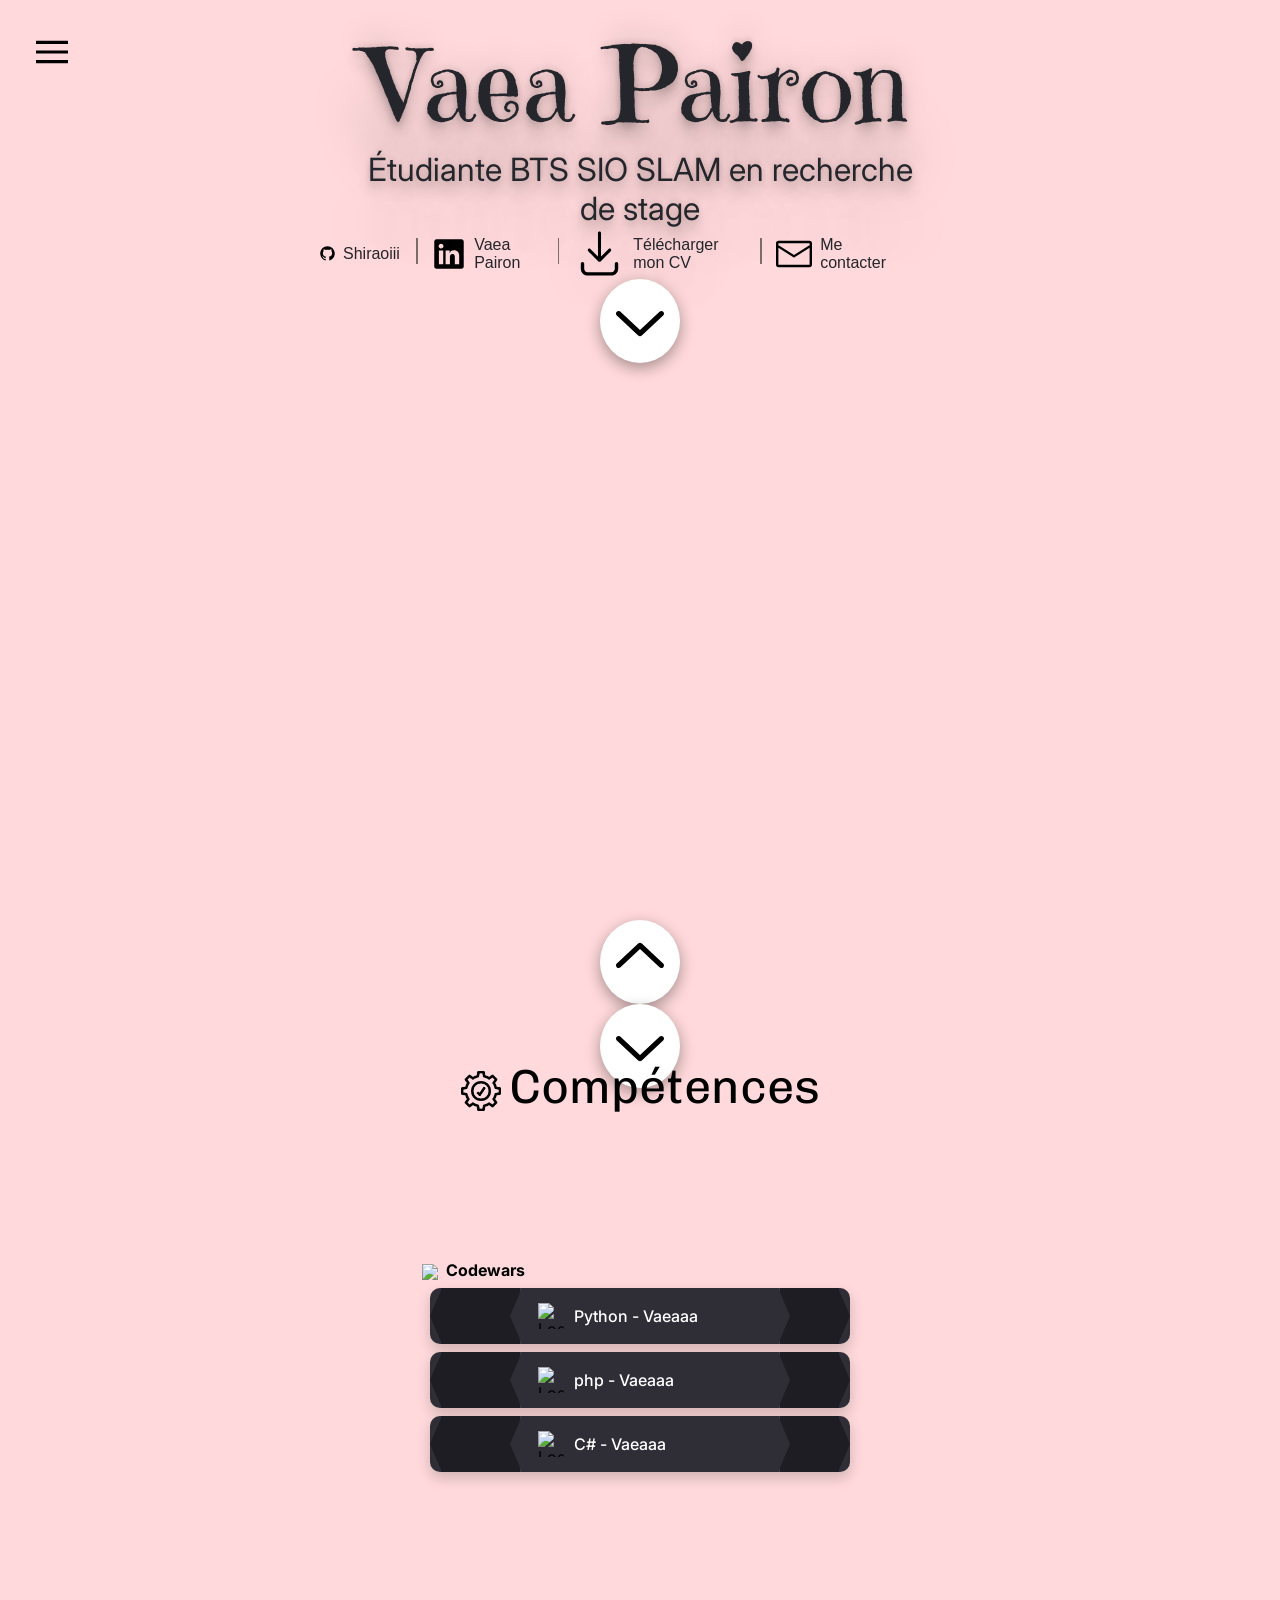
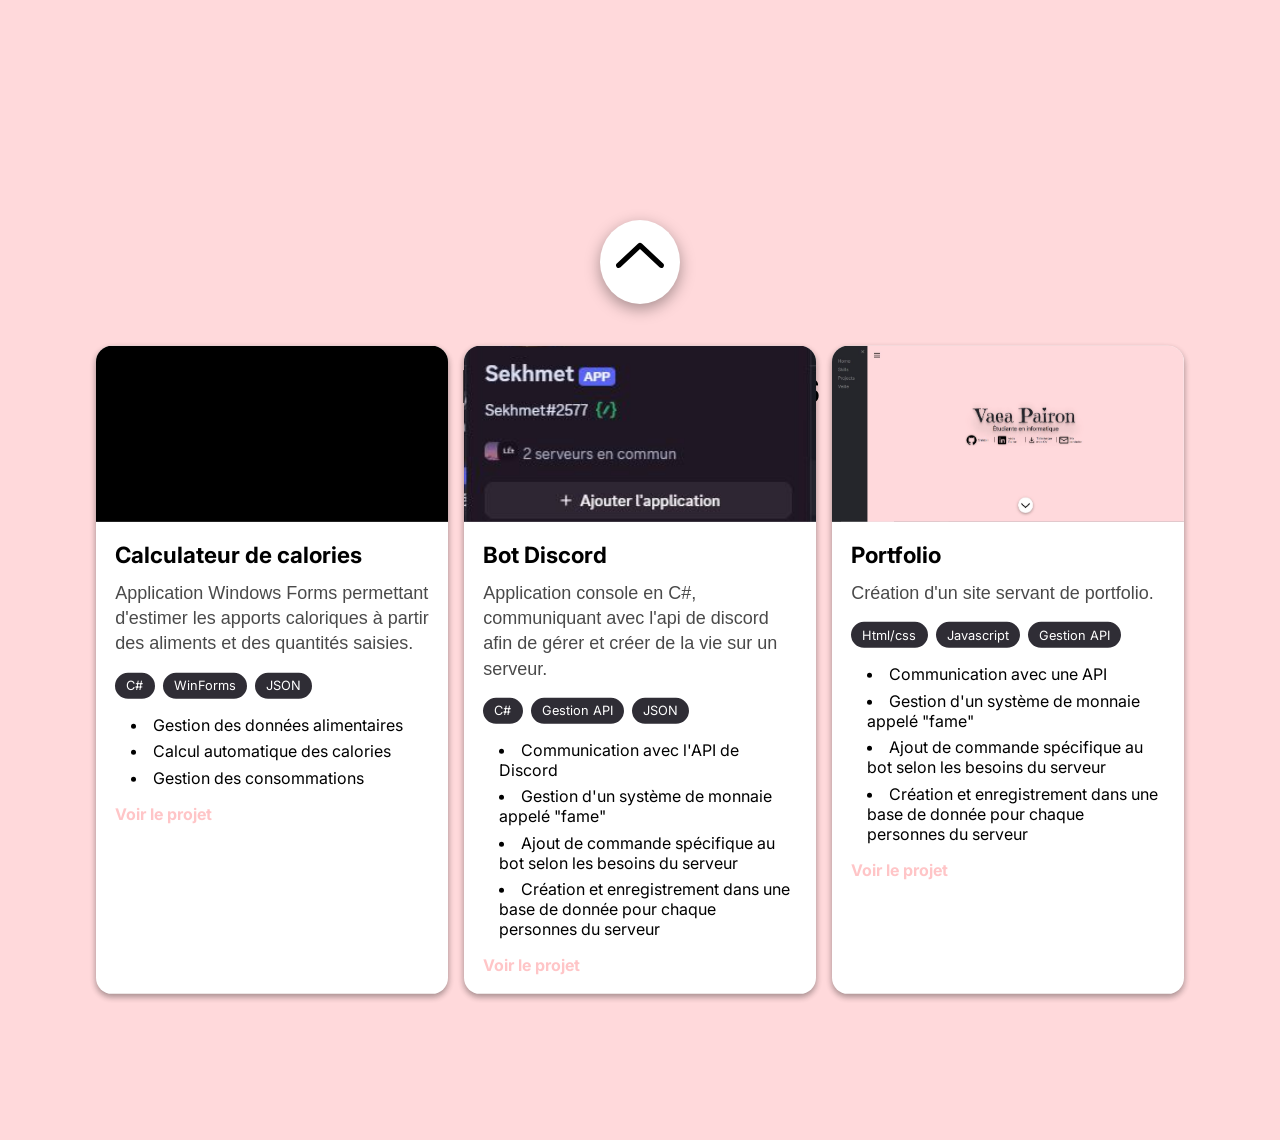
==== commit 57f7fbe7: "Add files via upload" ====
--- a/index.html
+++ b/index.html
@@ -15,10 +15,10 @@
 <!-- navbar -->
     <div id="mySidenav" class="sidenav">
         <a href="javascript:void(0)" class="closebtn" onclick="closeNav()">&times;</a>
-        <a href="#main">Home</a>
-        <a href="#skills">Skills</a>
-        <a href="#project">Projects</a>
-        <a href="#veille">Veille</a>
+        <a href="#main" class="navBtn">Home</a>
+        <a href="#skills" class="navBtn">Skills</a>
+        <a href="#project" class="navBtn">Projects</a>
+        <a href="#veille" class="navBtn">Veille</a>
     </div>
 <!-- header -->
     <header  class="flex flex-row " >
@@ -26,33 +26,35 @@
     </header>
 <div class="main">
 <!-- Première partie, Carte de visite -->
-    <div class="screen margin">
-        <div class="logo-text flex flex-column ">
-            <h1 class="align-self-center font shadow">
-                Vaea Pairon
-            </h1>
-            <p class="align-self-center p-logo-font shadow position">
-                Étudiante en informatique
-            </p>
+    <div class="screen screen1 margin-auto">
+        <div class="logo flex flex-column">
+            <div class="flex flex-column logo2">
+                <h1 class="align-self-center font shadow">
+                    Vaea Pairon
+                </h1>
+                <p class="align-self-center p-logo-font text-align-center shadow">
+                    Étudiante BTS SIO SLAM en recherche de stage
+                </p>
+            </div>
             <div class="item flex flex-row align-self-center">
-                <a class="img social" href="https://github.com/Shiraoiii"><img class="img-link img-shadow" src="img/svg_icon/github-logo.svg" alt="lien vers github" title="Mon Github"><p class="link">Shiraoiii</p></a>
-                <a class="img social" href="https://www.linkedin.com/in/vaea-pairon-ab2321346/"><img class="img-link img-shadow" src="img/svg_icon/linkedin-logo.svg" alt="lien vers linkedin" title="Mon Linkedin"><p class="link">Vaea Pairon</p></a>
-                <a class="img social" href="download/portfolio_competences_annexe.pdf" download><img class="img-link img-shadow" src="img/svg_icon/download.svg" alt="liens vers cv" title="Mon CV"><p class="link">Télécharger mon CV</p></a>
-                <a class="img social" href="mailto:vaea.pairon@gmail.com" post><img class="img-link img-shadow" src="img/svg_icon/envelope-closed.svg" alt="liens vers cv" title="Mon CV"><p class="link">Me contacter</p></a>
+                <a class="social" href="https://github.com/Shiraoiii"><img class="img-link" src="img/svg_icon/github-logo.svg" alt="lien vers github" title="Mon Github"><p class="link">Shiraoiii</p></a>
+                <a class="social" href="https://www.linkedin.com/in/vaea-pairon-ab2321346/"><img class="img-link" src="img/svg_icon/linkedin-logo.svg" alt="lien vers linkedin" title="Mon Linkedin"><p class="link">Vaea Pairon</p></a>
+                <a class="social" href="download/portfolio_competences_annexe.pdf" download><img class="img-link" src="img/svg_icon/download.svg" alt="liens vers cv" title="Mon CV"><p class="link">Télécharger mon CV</p></a>
+                <a class="social" href="mailto:" post><img class="img-link" src="img/svg_icon/envelope-closed.svg" alt="liens vers cv" title="Mon CV"><p class="link">Me contacter</p></a>
             </div>
         </div>
-            <a class="button bottom-top-button-position" href=" #skills"><img class="img-button" src="img/svg_icon/chevron-down.svg"></a>
+        <a class="button bottom-screen-button" href=" #skills"><img class="img-button" src="img/svg_icon/chevron-down.svg"></a>
     </div>
 <!-- Seconde partie, partie Skills -->
-    <div class="screen2 margin-auto flex flex-column" id="skills">
+    <div class="screen screen2 margin-auto" id="skills">
         <!-- Bouton du haut pour scroll vers le haut-->
-        <a class="button top-mid-button-position" href=" #main"><img class="img-button" src="img/svg_icon/chevron-up.svg"></a>
+        <a class="button top-screen-button" href=" #main"><img class="img-button" src="img/svg_icon/chevron-up.svg"></a>
         <!--Titre-->
         <h2 class="font screen-title"><img class="section-logo"src="img/svg_icon/skill-icon.png">Compétences</h2>
         <!--Div pour mettre en ligne les colonnes de skills-->
-        <div class="mid-section-position flex flex-row ">
+        <div class="mid-section-position">
             <!--Partie colonne codewars-->
-            <div class="test">
+            <div class="codewars">
                 <!-- Skills Codewar-->
                 <h3 class="font"><img class="section-logo-codewars"src="https://images.icon-icons.com/2389/PNG/512/codewars_logo_icon_145389.png">Codewars</h2>
                 <div class="cw-card  flex flex-row">
@@ -82,13 +84,13 @@
             </div>
         </div>
         <!-- Bouton du bas pour scroll vers le bas-->
-        <a class="button margin-auto bottom-mid-button-position" href=" #project"><img class="img-button" src="img/svg_icon/chevron-down.svg"></a>
+        <a class="button bottom-screen-button" href=" #project"><img class="img-button" src="img/svg_icon/chevron-down.svg"></a>
     </div>
 <!-- Troisième partie, partie Projet -->
-    <div class="screen3 margin-auto flex flex-column" id="project">
-        <a class="button top-bottom-button-position" href="#skills"><img class="img-button" src="img/svg_icon/chevron-up.svg"></a>
+    <div class="screen screen3 margin-auto" id="project">
+        <a class="button top-screen-button" href="#skills"><img class="img-button" src="img/svg_icon/chevron-up.svg"></a>
         <h2 class="font screen-title">Projets réalisés</h2>
-        <div class="mid-section-position-3 article-panel flex flex-row test gap">
+        <div class="mid-section-position article-panel flex flex-row  gap">
             <!-- Projet 1-->
             <div class="project flex flex-column">
                 <img class="img-article" src="img/projet_1.png">
@@ -114,7 +116,6 @@
                     </ul>
 
                     <div class="project-footer">
-                        <i class="devicon-csharp-plain logo-language"></i>
 
                         <a href="#">Voir le projet</a>
                     </div>
@@ -145,7 +146,7 @@
                     </ul>
 
                     <div class="project-footer">
-                        <i class="devicon-csharp-plain logo-language"></i>
+
 
                         <a href="#">Voir le projet</a>
                     </div>
@@ -176,7 +177,7 @@
                     </ul>
 
                     <div class="project-footer">
-                        <i class="devicon-csharp-plain logo-language"></i>
+
 
                         <a href="#">Voir le projet</a>
                     </div>
--- a/styles/style.css
+++ b/styles/style.css
@@ -5,6 +5,9 @@
     font-size: 1rem;
     font-family: "Inter", sans-serif;
 }
+ul{
+    list-style-position: inside;
+}
 html{
     scroll-behavior: smooth;
 }
@@ -48,40 +51,6 @@
     background-color:;
     margin:auto;
     margin-top: 22%;
-}
-.project-panel{
-    display: flex;
-}
-article{
-    margin:auto;
-    width: 20em;
-    height: 30em;
-    background-color: rgba(255,255,255,0.55);
-    border-radius: 1em;
-    box-shadow: rgba(0, 0, 0, 0.16) 0px 3px 6px, rgba(0, 0, 0, 0.23) 0px 3px 6px;
-}
-.article-left{
-    position: relative;
-}
-.article-middle{
-        position: relative;
-}
-.article-middle2{
-        position: relative;
-}
-.article-right{
-        position: relative;
-}
-.article-titre{
-    font-size: 1.5em;
-    font-weight: 700;
-}
-.article-titre-padding{
-    padding-top: 0.5em;
-    padding-left: 4%;
-}
-.article-panel{
-    gap: 2em;
 }
 .logo{
     max-width: 35em;
@@ -173,6 +142,12 @@
     top:50%;
     transform: translate(-50%,-50%);
 }
+.mid-section-position-3{
+    position: absolute;
+    left: 50%;
+    top:60%;
+    transform: translate(-50%,-50%);
+}
 .screen-title{
     position: absolute;
     
@@ -227,15 +202,6 @@
 .link{
     font-size: 1em;
 }
-.img-article{
-    width: 100%;
-    height: 12em;
-    align-self: center;
-    border-top-left-radius: 1em;
-    border-top-right-radius: 1em;
-    border-bottom-left-radius: 0.5em;
-    border-bottom-right-radius: 0.5em;
-}
 .img-button{
     width: 5em;
     height: 5em;
@@ -251,33 +217,8 @@
 .logoUpLeft{
     height: 2em;
     width: auto;
-    border-radius: 5em;
-}
-/* tools */
-.flex{
-    display: flex;
-}
-.flex-column{
-    flex-direction: column;
-}
-.flex-row{
-    flex-direction: row;
-}
-.center{
-    vertical-align: middle;
-}
-/*
-.test{
-    background-color: greenyellow;
-}
-*/
-/* shadows */
-.shadow{
-    text-shadow: rgba(0, 0, 0, 0.25) 0px 54px 55px, rgba(0, 0, 0, 0.12) 0px -12px 30px, rgba(0, 0, 0, 0.12) 0px 4px 6px, rgba(0, 0, 0, 0.17) 0px 12px 13px, rgba(0, 0, 0, 0.09) 0px -3px 5px;
-}
-.img-shadow{
-    filter: drop-shadow(0px 0px 4px rgba(0, 0, 0, 0.50));
-}
+}
+
 
 /* Logo on cards project */
 i{
@@ -345,83 +286,148 @@
         .sidenav a {font-size: 18px;}
     }
 
-    /*Partie skills Codewars*/
-.cw-card {
-  display: flex;
-  align-items: center;
-
-  width: 420px;
-  height: 56px;
-
-  background: #2f2d35;
-  border-radius: 10px;
-  overflow: hidden;
-
-  margin: 0.5em;
-  
-  box-shadow: 0 6px 14px rgba(0, 0, 0, 0.18);
-}
-
-/* bloc gauche */
-.cw-rank {
-  display: flex;
-  align-items: center;
-  justify-content: center;
-
-  min-width: 90px;
-  height: 100%;
-
-  color: white;
-  font-weight: bold;
-  font-size: 15px;
-
-  background: #1f1d24;
-  border-right: 2px solid #3a3a42;
-
-  clip-path: polygon(12px 0, 100% 0, calc(100% - 12px) 50%, 100% 100%, 12px 100%, 0 50%);
-}
-
-/* bloc central */
-.cw-middle {
-  display: flex;
-  align-items: center;
-  gap: 10px;
-
-  flex: 1;
-  padding: 0 16px;
-}
-
-.cw-logo {
-  width: 26px;
-  height: 26px;
-  object-fit: contain;
-}
-
-.cw-name {
-  color: white;
-  font-size: 16px;
-  font-weight: 500;
-}
-
-/* bloc droit */
-.cw-score {
-  display: flex;
-  align-items: center;
-  justify-content: center;
-
-  min-width: 70px;
-  height: 100%;
-
-  color: #dcb4c4;
-  font-size: 18px;
-  font-weight: bold;
-
-  background: #1f1d24;
-  border-left: 2px solid #3a3a42;
-
-  clip-path: polygon(0 0, calc(100% - 12px) 0, 100% 50%, calc(100% - 12px) 100%, 0 100%, 12px 50%);
-}
-
+/*Partie skills Codewars*/
+    .cw-card {
+    display: flex;
+    align-items: center;
+
+    width: 420px;
+    height: 56px;
+
+    background: #2f2d35;
+    border-radius: 10px;
+    overflow: hidden;
+
+    margin: 0.5em;
+    
+    box-shadow: 0 6px 14px rgba(0, 0, 0, 0.18);
+    }
+
+    /* bloc gauche */
+    .cw-rank {
+    display: flex;
+    align-items: center;
+    justify-content: center;
+
+    min-width: 90px;
+    height: 100%;
+
+    color: white;
+    font-weight: bold;
+    font-size: 15px;
+
+    background: #1f1d24;
+    border-right: 2px solid #3a3a42;
+
+    clip-path: polygon(12px 0, 100% 0, calc(100% - 12px) 50%, 100% 100%, 12px 100%, 0 50%);
+    }
+
+    /* bloc central */
+    .cw-middle {
+    display: flex;
+    align-items: center;
+    gap: 10px;
+
+    flex: 1;
+    padding: 0 16px;
+    }
+
+    .cw-logo {
+    width: 26px;
+    height: 26px;
+    object-fit: contain;
+    }
+
+    .cw-name {
+    color: white;
+    font-size: 16px;
+    font-weight: 500;
+    }
+
+    /* bloc droit */
+    .cw-score {
+    display: flex;
+    align-items: center;
+    justify-content: center;
+
+    min-width: 70px;
+    height: 100%;
+
+    color: #dcb4c4;
+    font-size: 18px;
+    font-weight: bold;
+
+    background: #1f1d24;
+    border-left: 2px solid #3a3a42;
+
+    clip-path: polygon(0 0, calc(100% - 12px) 0, 100% 50%, calc(100% - 12px) 100%, 0 100%, 12px 50%);
+    }
+
+/* Project*/
+    .project{
+        width: 22rem;
+        background-color: #ffffff;
+        border-radius: 1rem;
+        /*empêche l’image de dépasser des coins arrondis.*/
+        overflow: hidden;
+        box-shadow: rgba(0, 0, 0, 0.16) 0px 3px 6px, rgba(0, 0, 0, 0.23) 0px 3px 6px;
+    }
+    .img-article{
+    width: 100%;
+    height: 11rem;
+    object-fit: cover;
+    }
+    .project-content {
+    padding: 1.2rem;
+    }
+    .article-titre {
+    font-size: 1.4rem;
+    font-weight: bold;
+
+    margin-bottom: 0.8rem;
+    }
+    .project-description {
+    margin: 0 0 1rem 0;
+
+    line-height: 1.4;
+    color: rgb(74, 74, 74);
+    }
+    .project-tags {
+    display: flex;
+    gap: 0.5rem;
+
+    margin-bottom: 1rem;
+    }
+    .project-tags span {
+    background-color: #2f2d35;
+    color: white;
+
+    padding: 0.35rem 0.7rem;
+
+    border-radius: 1rem;
+
+    font-size: 0.8rem;
+    }
+    .project-features {
+    margin: 0 0 1rem 1rem;
+    padding: 0;
+}
+    .project-features li {
+    margin-bottom: 0.4rem;
+    }
+    .project-footer {
+    display: flex;
+    justify-content: space-between;
+    align-items: center;
+    }
+    .logo-language {
+    font-size: 2rem;
+    }
+    .project-footer a {
+    text-decoration: none;
+    font-weight: bold;
+    }
+    
 /* Tools */
 .align-self-center{
     align-self: center;
@@ -431,4 +437,38 @@
 }
 .margin-auto{
     margin:auto;
+}
+.padding-1-em{
+    padding-right: 1em;
+    padding-left: 1em;
+}
+.padding-top-1-em{
+    padding-top: 1em;
+}
+.flex{
+    display: flex;
+}
+.flex-column{
+    flex-direction: column;
+}
+.flex-row{
+    flex-direction: row;
+}
+.center{
+    vertical-align: middle;
+}
+.gap{
+    gap: 1rem;
+}
+/*
+.test{
+    background-color: greenyellow;
+}
+*/
+/* shadows */
+.shadow{
+    text-shadow: rgba(0, 0, 0, 0.25) 0px 54px 55px, rgba(0, 0, 0, 0.12) 0px -12px 30px, rgba(0, 0, 0, 0.12) 0px 4px 6px, rgba(0, 0, 0, 0.17) 0px 12px 13px, rgba(0, 0, 0, 0.09) 0px -3px 5px;
+}
+.img-shadow{
+    filter: drop-shadow(0px 0px 4px rgba(0, 0, 0, 0.50));
 }
